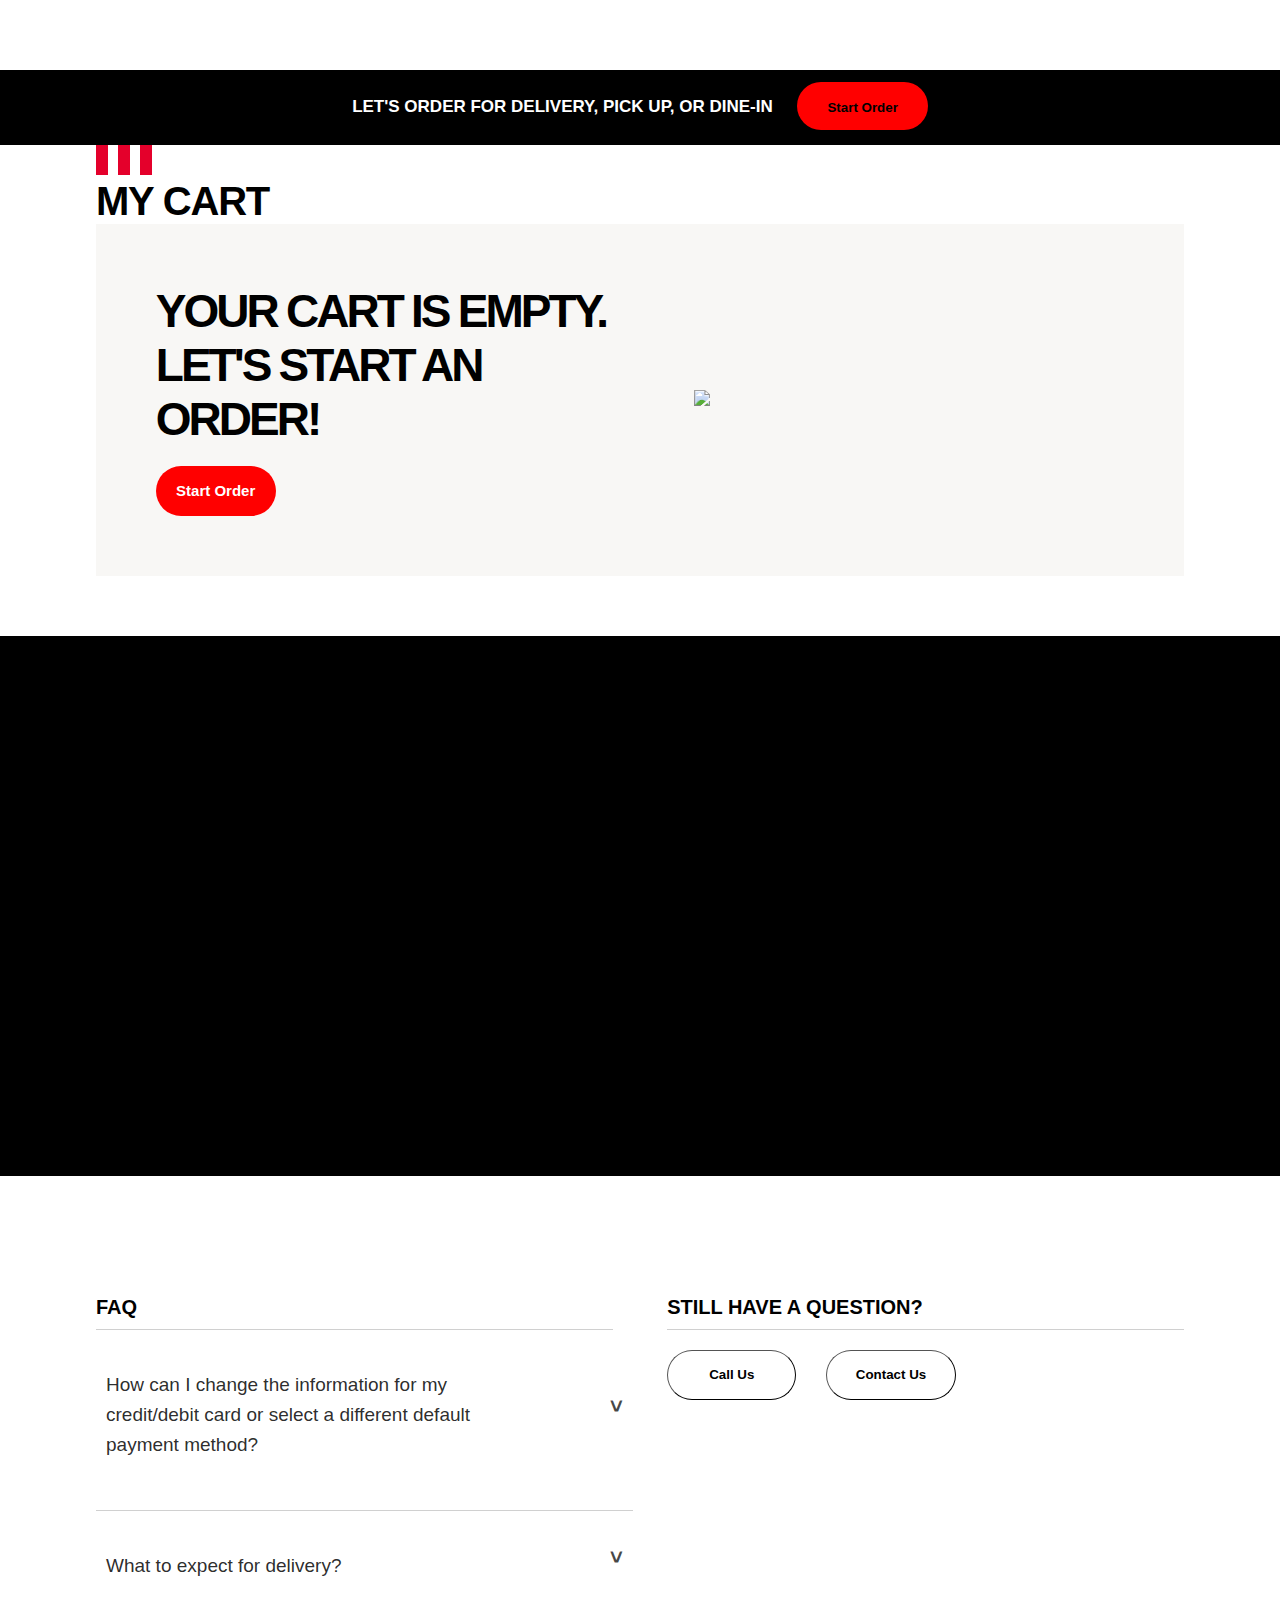
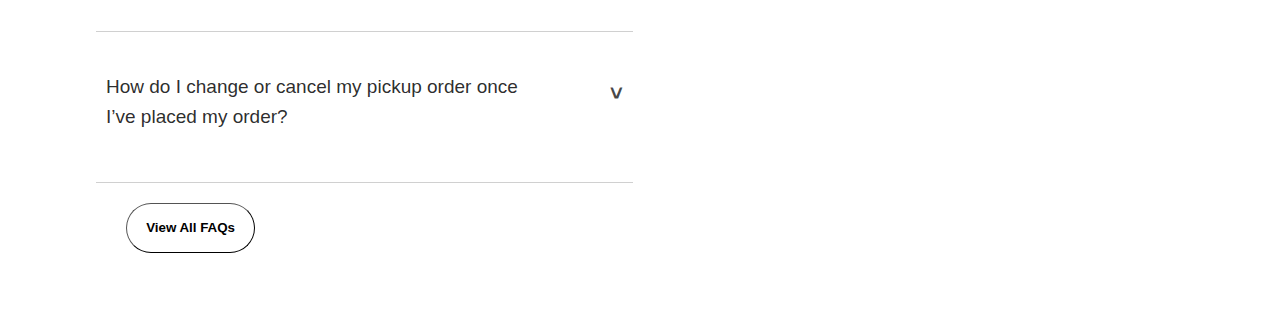
==== cart.html @ 845681e6 "Add files via upload" ====
<!DOCTYPE html>
<html lang="en">
<head>
    <meta charset="UTF-8">
    <meta http-equiv="X-UA-Compatible" content="IE=edge">
    <meta name="viewport" content="width=device-width, initial-scale=1.0">
    <title>KFC cart</title>
    <link rel="stylesheet" href="styles/cart.css">
    <link rel="icon" href="https://online.kfc.co.in/favicon.ico">
    <!-- <link href="//db.onlinewebfonts.com/c/4e9403b0d7cf02d4dcb241cce29856d2?family=National+2+Condensed" rel="stylesheet" type="text/css"/> -->
</head>
<body>
    <div id="preload"></div>
    <div class="container">
    </div>
    <div id="offer">
        <!-- coupon code applied page -->
     </div>
  
    <div id="blackline">
        LET'S ORDER FOR DELIVERY, PICK UP, OR DINE-IN
        <button><a href="#">Start Order</a></button>
     </div>
  
    <div id="cart_container">

         <div id="part1">
            <img src="[data-uri]" alt="img">
            <h1>MY CART</h1>
         </div>

         <!-- The main cart items visable section which need to append in #part2 -->
         <div id="part2">
           
            <!-- there are two sections in part2 -->
               <div id="part2a">
                  <!-- part2a is to append cart items -->
               </div>
              
                <div id="part2b">
                    <!-- part2b is to show the subtotal and qty -->
                </div>
         </div>


         <!-- the popular addons on cart which are not visable when there are no items in cart -->
         <div class="part3">

         </div>
        
         <!-- the FAQ question section -->
         <div id="part4">
            <div class="faq">
                <h2>FAQ</h2>
             <ul>
               
                <li>
                    <label for="first" >
                        <p>How can I change the information for my credit/debit card or select a different default payment method?</p>
                        <span>&#x3e;</span>
                    </label>
                    <input type="checkbox" id="first">
                    <div class="firstc">
                        <p>
                            Absolutely! After selecting the location from which you’d like to order, you will see the menu screen,
                             right below the red KFC banner you can select ASAP or select a different date and time. You can also
                              change the pickup or delivery date and time during the order review screen if you change your mind.
                        </p>
                    </div>
                </li>

                <li>
                    <label for="first1" >
                        <p>What to expect for delivery?</p>
                        <span>&#x3e;</span>
                    </label>
                    <input type="checkbox" id="first1">
                    <div class="firstc">
                        <p>
                            Absolutely! After selecting the location from which you’d like to order, you will see the menu screen,
                             right below the red KFC banner you can select ASAP or select a different date and time. You can also change
                              the pickup or delivery date and time during the order review screen if you change your mind.
                        </p>
                    </div>
                </li>

                <li>
                    <label for="first2" >
                        <p>How do I change or cancel my pickup order once I’ve placed my order?</p>
                        <span>&#x3e;</span>
                    </label>
                    <input type="checkbox" id="first2">
                    <div class="firstc">
                        <p>
                            Absolutely! After selecting the location from which you’d like to order, you will see the menu screen,
                             right below the red KFC banner you can select ASAP or select a different date and time. You can also change
                              the pickup or delivery date and time during the order review screen if you change your mind.
                        </p>
                    </div>
                </li>
             </ul>
             <button>View All FAQs</button>
            </div>
            <div class="support">
                 <h2>STILL HAVE A QUESTION?</h2>

                 <button>
                    Call Us
                 </button><button>
                    Contact Us
                 </button>
            </div>
         </div>
    </div>
   
</body>
</html>
<script src="script/cart.js" type="module"></script>
---- styles/cart.css ----
*{
        margin: 0;
        padding: 0;
        /* box-sizing: border-box; */
        font-family: 'Aref Ruqaa', serif;
        font-family: 'Inter', sans-serif;
        font-family: 'Oswald', sans-serif;
        font-family: -apple-system, BlinkMacSystemFont, 'Segoe UI', Roboto, Oxygen, Ubuntu, Cantarell, 'Open Sans', 'Helvetica Neue', sans-serif;
    font-stretch: condensed;
    text-decoration: none;
    color: black;
}

#blackline {
    height: 50px;
    width: 100%;
    text-align: center;
    margin-top: 70px;
    background-color: black;
    padding-top: 25px;
    color: white;
    font-weight: 700;
    font-size: 17px;
}

#blackline button {
    margin-top: -13px;
    padding: 18px 30px 15px 30px;
    margin-left: 20px;
    border-radius: 50px;
    color: white;
    border: 0px;
    background-color: red;
    font-weight: 600;
}
#cart_container {
    width: 85%;
    margin: auto;
}
#part1 h1 {
    letter-spacing: -1.2px;
    font-size: 40px;
    font-weight: 800;
    
}

#part4 {
    margin-top: 120px;
    display: grid;
    grid-template-columns: repeat(2,1fr);
    gap: 5%;
    margin-bottom: 60px;
}
ul {
    font-size: 18px;
    /* padding: 25px 20px 25px 0px; */
   
}
ul>li {
    list-style: none;
    width: 100%;
    padding: 10px;
    padding-bottom: 30px;
    padding-top: 30px;
    border-bottom: 1px solid rgba(128, 128, 128, 0.371);
}
li>label {
     display: flex;
     align-items: center;
     justify-content: space-between;
     font-size: 19px;
     cursor: pointer;
     font-weight: 600;
     margin-top: 10px;
}
li>label p {
   width: 80%;
   font-weight: 500;
   line-height: 30px;
   color: rgba(0, 0, 0, 0.838);
}
li>label>span {
    transform: rotate(90deg);
    font-size: 22px;
    margin-top: -18px;
    color: rgba(0, 0, 0, 0.718);
}
#arrow {
    transform: rotate(270deg);
}
ul input[type="checkbox"] {

     display: none;
}

ul .firstc {
    margin-top: 20px;
    padding: 0px 10% 0px 0px;
    line-height: 24px;
    max-height: 0;
    overflow: hidden;
    transition: max-height 0.5s;
    font-size: 16.2px;
    font-weight: 500;
}
.firstc p {
    color: rgba(0, 0, 0, 0.73);
}
ul label + input[type="checkbox"]:checked + .firstc {
    max-height: 180px;
}
#part4 h2 {
    padding-bottom: 10px;
    border-bottom: 1px solid  rgba(128, 128, 128, 0.371);
    font-weight: 800;
    font-size: 20px;
}
#part4 button {
    width: 25%;
    margin-top: 20px;
    padding: 2%;
    padding-bottom: px;
    border-radius: 50px;
    height: 50px;
    background-color: white;
    font-weight: 600;
    cursor: pointer;
    border-width: 1px;
}
#part4 button:hover{
    color: white;
    background-color: black;
}
#part4 button:nth-child(3){
    margin-left: 30px;
}
#noitems {
    width: 100%;
    display: grid;
    grid-template-columns: 55% 45%;
    align-items: center;
    background-color: #f8f7f5;
}
#noitems img {
    width: 100%;
}
#noitems>div:nth-child(1) {
    padding: 10%;
}
#noitems h1 {
    font-size: 46px;
    font-weight: 900;
    letter-spacing: -3.0px;
    word-spacing: -0.5px;
}
#noitems button {
    width: 25%;
    margin-top: 20px;
    padding: 2%;
    padding-bottom: px;
    border-radius: 50px;
    border: 0px;
    height: 50px;
    background-color: red;
    color: white;
    font-size: 15px;
    font-weight: 600;
    cursor: pointer;
    border-width: 1px;
}
#part2 {
    margin-top: 60px;
}
#items {
    width: 100%;
    height: 110px;
    padding: 2%;
    background-color:  #f8f7f5;
    border-radius: 8px;
    display: grid;
    grid-template-columns: 17% 45% 16% 12%;
    justify-content: space-between;
    align-items: center;
    font-weight: 600;
    font-size: 17px;
    margin-top: 20px;
}
#part2 {
    display: grid;
    grid-template-columns: 66% 28%;
    justify-content: space-between;
}
#items img {
    width: 100%;
    border-radius: 4px;
}
#items>div:nth-child(2){
    height: 100px;
    display: flex;
    flex-direction: column;
    justify-content: space-between;
}
#items>div:nth-child(3){
    display: grid;
    height: 40px;
    grid-template-columns: repeat(3,1fr);
    text-align: center;
    
}
#items>div:nth-child(3)>div {
    padding-top: 8px;
    font-size: 19px;
}
.change {
    border: 1px solid black;
    border-radius: 50%;
    cursor: pointer;
    margin-top: -1px;
    padding-bottom: 8px;
}
.change:hover {
    background-color: black;
    color: white;
}


#subtotal {
    border-radius: 7px;
    box-shadow: 2px 5px 28px 0px #b1b0b0;
    padding: 10%;
    font-size: 16px;
}
#subtotal h3 {
    font-size: 24px;
}
#div1 {
    margin-top: 16px;
    display: grid;
    grid-template-columns: 10% 60% 26%;
    justify-content: space-around;
    height: 45px;
    background-color: #f8f7f5;
    align-items: center;
    text-align: center;
    padding: 2%;
    border-radius: 7px;
    font-weight: 600;
    font-size: 14px;
}
#div1>div:first-child {
    color: red;
    border: 2px solid red;
    border-radius: 50%;
    height: 21px;
    padding-top: 3px;
}
#div1>div:nth-child(2){
    color: red;
}
#div1>div:nth-child(3){
    border: 2px solid black;
    padding: 6px;
    font-size: 13px;
    border-radius: 16px;
}
#div1>div:nth-child(3):hover {
    cursor: pointer;
    background-color: black;
    color: white;
}

#div2 {
    display: grid;
    grid-template-columns: 70% 28%;
    justify-content: space-around;
    margin-top: 10px;
    font-size: 14px;
    font-weight: 600;
    opacity: 0.7;
}
#div2:nth-child(6){
    padding-bottom: 30px;
    border-bottom: 1px solid rgba(0, 0, 0, 0.344);
}
#div5 {
    display: grid;
    grid-template-columns: 14% 67% 18%;
    justify-content: space-around;
    text-align: left;
    border: 1px solid  rgba(0, 0, 0, 0.215);
    margin-top: 25px;
    padding: 5%;
    font-size: 14px;
    border-radius: 5px;
}
#div5 h3 {
    font-size: 16px;
    line-height: 22px;
}
#div5 img {
    width: 100%;
    padding-left: -10px;
}
#div5 p {
    margin-top: 10px;
    font-size: 14.5px;
    font-weight: 500;
    line-height: 23px;
}
#div5 input {
    margin-top: 40px;
    cursor: pointer;
}
#div6 {
    margin-top: 20px;
    height: 45px;
    background-color: red;
    display: grid;
    grid-template-columns: 40% 60%;
    justify-content: space-between;
    align-items: center;
    border-radius: 50px;
    cursor: pointer;
}
#div6 p{
    width: 50%;
    color: white;
    font-weight: 600;
    cursor: pointer;
    text-align: right;
    padding-left: 30px;
}
#preload {
    background: white url(https://online.kfc.co.in/KFC_Loader_Gif.gif) no-repeat center center;
    height: 100vh;
    width: 100%;
    position: fixed;
    z-index: 100;
}

#removeall {
    width: 80%;
    margin: auto;
    margin-top: 20px;
    display: flex;
    justify-content: space-between;
    font-weight: 600;
    font-size: 14px;
}
#removeall>p {
    color: red;
    text-decoration: underline red;
    cursor: pointer;
}
#removeall>div {
    border: 2px solid black;
    padding: 9px;
    border-radius: 20px;
    padding-left: 24px;
    padding-right: 24px;
    cursor: pointer;
}
#removeall>div:hover {
    background-color: black;
    color: white;
}


#offer {
    position: fixed;
    z-index: 3;
    top: 10%;
    left: 17%;
    width: 65%;
    margin: auto;
    height: auto;
    background-color: white;
    border-radius: 5px;
    filter: blur(0px);
    box-shadow: 2px 5px 32px 0px rgba(0, 0, 0, 0.412);
}
body {
    position: relative;
}

#container {
    background-color: hsl(0, 0%, 50%);
    width: 100%;
    position: fixed;
    /* background-color: black; */
    z-index: 1;
    top: 0;
    height: 100%;
    filter: blur(4px);
    opacity: 0.7;
}

#offer1 {
    display: grid;
    grid-template-columns: 10% 50% 10%;
    justify-content: space-between;
    text-align: center;
    padding-bottom: 30px;
    border-bottom: 1px solid rgba(128, 128, 128, 0.332);
    padding: -2%;
    font-size: 14px;
    padding: 2%;
    height: 40px;
}
#offer2{
    width: 67%;
    margin: auto;
    margin-top: 30px;
    padding: 6%;
    border: 1px solid rgba(128, 128, 128, 0.332);
    display: grid;
    grid-template-columns: 38% 36% 17%;
    justify-content: space-between;
    font-size: 14px;
    padding-top: 4%;
    padding-bottom: 4%;

}
#offer4 {
    width: 69%;
    margin: auto;
    margin-top: 40px;
    padding: 6%;
    padding-top: 2%;
    padding-bottom: 2%;
    padding-left: 2%;
    background-color:rgba(128, 128, 128, 0.186) ;
    display: grid;
    grid-template-columns: 20% 50% 14%;
    justify-content: space-around;
    align-items: center;
    margin-bottom: 50px;
}
#offer4 img {
    width: 100%;
    border-radius: 5px;
}
#offer2 h3, #offfer4 h3 {
    font-size: 14px;
    font-weight: 800;
    margin-bottom: 10px;
}
#offer2 p, #offer4 p {
    font-size: 13px;
    margin-bottom: 5px;
}
#offer2 input {
    width: 100%;
    border: 0px;
    border-bottom: 1px solid black;
    font-weight: 600;
    color: black;
    padding-bottom: 3px;
    font-size: 15px;
    padding-left: 10px;
}
#offer2 div:last-child{
    border: 1px solid black;
    padding-top:10px;
    padding-left: 40px;
    border-radius: 30px;
    height: 30px;
    font-weight: 700;
    font-size: 15px;
    background-color: rgba(128, 128, 128, 0.186);
    cursor: pointer;
}
#offer4 div:last-child{
    width: 80%;
    border: 1px solid black;
    padding: 14px;
    border-radius: 30px;
    padding-left: 30px;
    background-color: rgba(128, 128, 128, 0.186);
    cursor: pointer;
}
#offer3 {
    width: 100%;
    margin-top: 50px;
    text-align: center;
    font-size: 14px;
}
#offer3 p {
    margin-top: 10px;
    font-size: 14px;
    font-weight: 600;
    text-decoration: underline;
}
.part3{
    width: 101%;
    height: 450px;
    margin-left: -10%;
    margin-top: 60px;
   background-color:  black;
   padding-top: 90px;
   padding-left: 9%;
   padding-right: 9%;
}
#part3 {
    /* width: 90%; */
    display: grid;
    grid-template-columns: repeat(5,1fr);
    gap: 2%;
    
    justify-content: center;
}
#part3>div {
   height: 110px;
   background-size: cover;
   border-radius: 8px;
   padding-top: 100px;
   padding-left: 14px;
}
.part3>.part3b {
    width: 118%;
    background-color: rgb(123, 122, 122);
    height: 2px;
    margin-left: -9%;
    margin-top: 90px;
}
#btn {
    width: 53%;
    border: 1px solid red;
    background-color: red;
    color: white;
    padding: 9px;
    border-radius: 25px;
    padding-left: 25px;
    font-weight: 600;
    cursor: pointer;
}
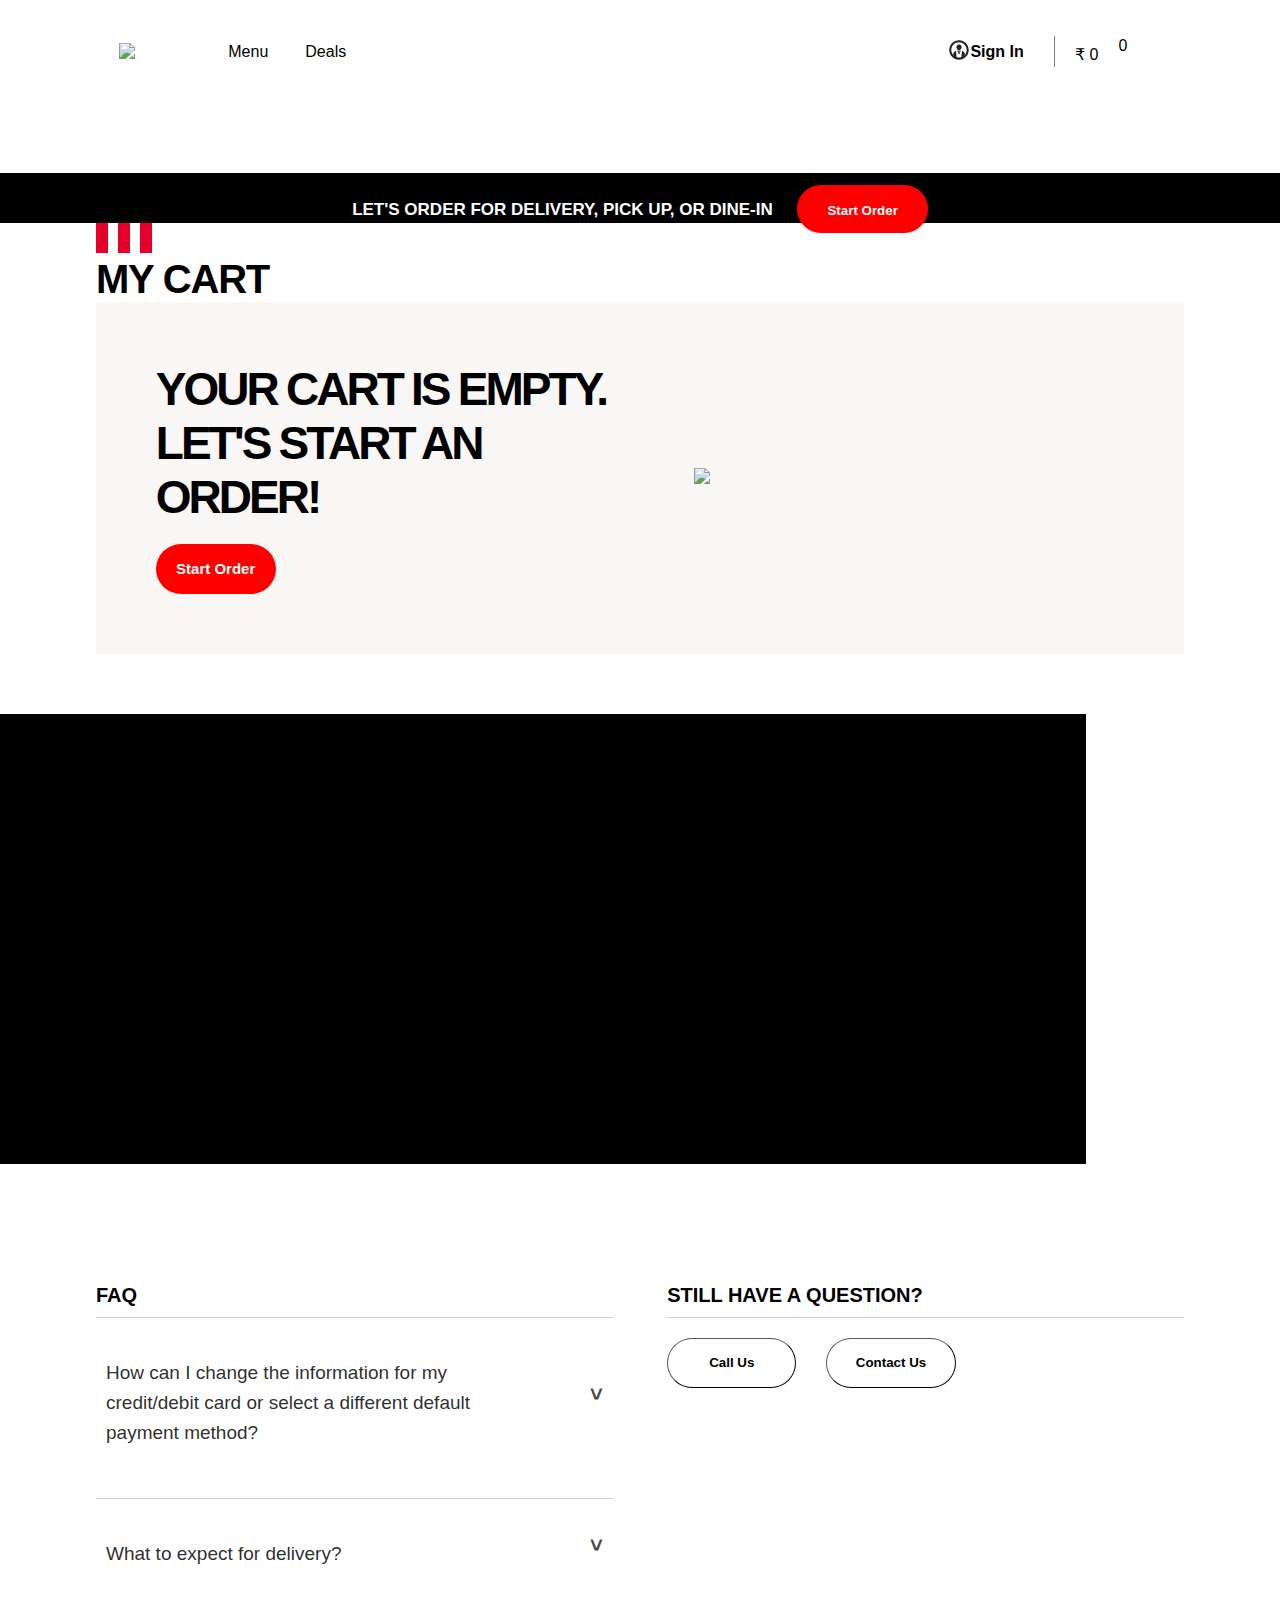
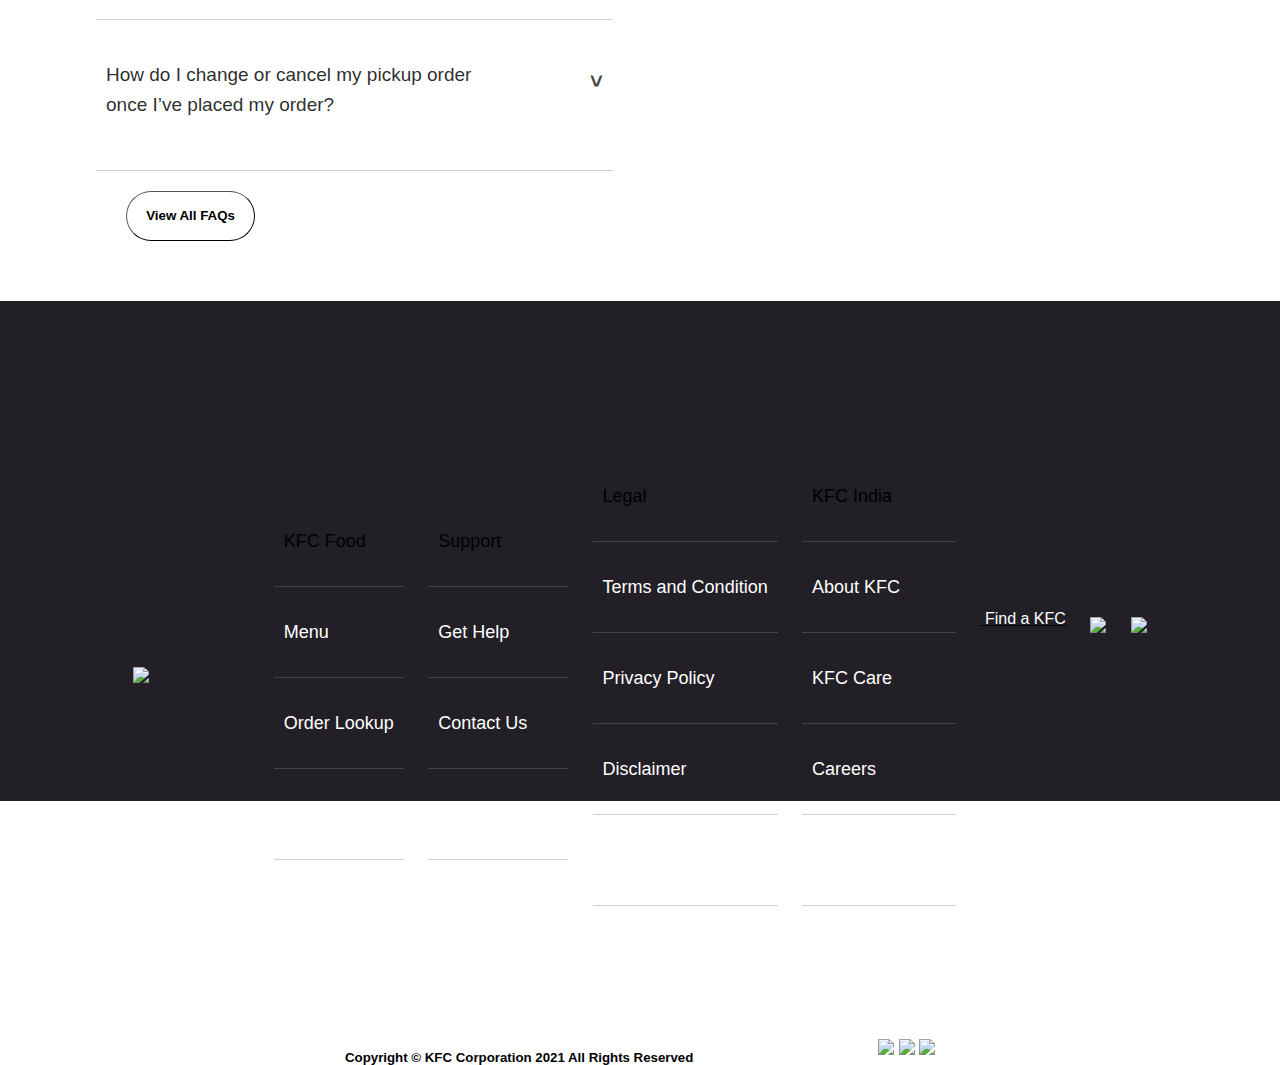
==== commit dc6d7cfe: "Update cart.html" ====
--- a/cart.html
+++ b/cart.html
@@ -7,10 +7,12 @@
     <meta name="viewport" content="width=device-width, initial-scale=1.0">
     <title>KFC cart</title>
     <link rel="stylesheet" href="styles/cart.css">
+     <link rel="stylesheet" href="style/index.css">
     <link rel="icon" href="https://online.kfc.co.in/favicon.ico">
     <!-- <link href="//db.onlinewebfonts.com/c/4e9403b0d7cf02d4dcb241cce29856d2?family=National+2+Condensed" rel="stylesheet" type="text/css"/> -->
 </head>
 <body>
+    <div id="navbar"></div>
     <div id="preload"></div>
     <div class="container">
     </div>
@@ -113,7 +115,15 @@
             </div>
          </div>
     </div>
-   
+   <div id="footer"></div>
 </body>
 </html>
-<script src="script/cart.js" type="module"></script>+<script src="script/cart.js" type="module"></script>
+
+<script type="module" >
+    import {navbar,footer} from "../components/navbar.js"
+    let n=document.getElementById("navbar");
+    n.innerHTML=navbar();
+    let f=document.getElementById("footer");
+    f.innerHTML=footer();
+</script>
--- a/style/index.css
+++ b/style/index.css
@@ -0,0 +1,533 @@
+*{
+    margin: 0;
+    padding: 0;
+    box-sizing: border-box;
+    font-family: 'Aref Ruqaa', serif;
+    font-family: 'Inter', sans-serif;
+    font-family: 'Oswald', sans-serif;
+    font-family: -apple-system, BlinkMacSystemFont, 'Segoe UI', Roboto, Oxygen, Ubuntu, Cantarell, 'Open Sans', 'Helvetica Neue', sans-serif;
+}
+::-webkit-scrollbar{
+    width: 0px;
+   
+}
+body{
+    transition: ease-in 0.4s;
+}
+
+.kfc-poster{
+    display: block;
+    cursor: pointer;
+    height: 380px;
+    transition: ease-in-out 0.6s;
+    z-index:1;
+}
+#preload {
+    background: white url(https://online.kfc.co.in/KFC_Loader_Gif.gif) no-repeat center center;
+    height: 100vh;
+    width: 100%;
+    position: fixed;
+    z-index: 100; 
+    opacity: 0.9; 
+}
+
+/* navbar start */
+img{
+    cursor: pointer;
+}
+a{
+    text-decoration: none;
+    color: black;
+}
+#navbar{
+    height: 103px;
+    width: auto;
+    margin: auto;
+    display: flex;
+    justify-content: space-around;
+}
+#menu-section{
+    width: 301px;
+    display: flex;
+    align-items: center;
+    justify-content: space-evenly;
+    justify-items: center;
+    margin-right: 400px;
+}
+#menu-section a{
+    text-decoration: none;
+    color: #000;
+
+}
+#account-section{
+    width: 250px;
+    display: flex;
+    align-items: center;
+    justify-content: space-evenly;
+    cursor: pointer;
+    justify-items: center;
+}
+#account-section h2{
+    font-size: 16px;
+    font-weight: 700;
+}
+.value{
+    border-left: 0.5px solid gray;
+    height: 31px;
+    display: flex;
+    padding-left: 20px;
+    padding-right: 58px;
+    padding-top: 1px;
+}
+
+#bucket{
+    background-image: url(https://images.ctfassets.net/wtodlh47qxpt/6qtBVFuno7pdwOQ9RIvYm9/d13e9b7242980972cf49beddde2cc295/bucket_cart_icon.svg);
+    height:40px;
+    width: 40px;
+}
+#rupee{
+    color: black;
+    margin-top: 8px;
+}
+#no-of-items{
+    padding-left: 20px;
+    color: black;
+}
+#sign-in{
+    padding-right: 29px;
+    
+}
+#sign-in a{
+    color: #000;
+    font-weight: bold;
+}
+/* navbar end */
+/* bottom section start */
+#start-order{
+    display: flex;
+    height: 68px;
+    background: #202124;
+}
+.head-bottom-parent{
+    display: flex;
+    margin: 0.9% auto;
+}
+#start-order .head-bottom-parent .header-bottom{
+    font-style: normal;
+    font-weight: 700;
+    font-size: 16px;
+    line-height: 20px;
+    letter-spacing: 0.5px;
+    text-transform: uppercase;
+    color: #fff;
+    margin: auto 14px auto auto;
+    /* font-family: "National 2 Condensed"; */
+}
+#start-order .head-bottom-parent .red-btn{ 
+    font-weight: 500; 
+    font-size: 16px;
+    padding: 11px 40px;
+    border-radius: 200px;
+    height: 44px;
+    text-align: center;
+    align-items: center;
+    flex-direction:row;
+    font-style: normal;
+    line-height: 24px;
+    cursor: pointer;
+    /* font-family: "National 2 Condensed"; */
+    background: #e4002b;
+    color: #fff;
+}
+#left-container{
+    background: rgb(248, 246, 246);
+    height: 140px;
+}
+.threelines{
+    width: 40px;
+    height: 20px;
+    margin-left: 13%;
+    background-position-x: initial;
+    background-position-y: initial;
+    background-size: initial;
+    background-attachment: initial;
+    background-origin: initial;
+    background-clip: initial;
+    background-color: initial;
+    background: repeating-linear-gradient(90deg, #e4002b,#e4002b 8px,#fff 0,#fff 16px);
+    background-image: repeating-linear-gradient(90deg,rgb(228,0,43),rgb(228,0,43) 8px,rgb(255,255,255) 0px,rgb(255,255,255) 16px);
+}  
+.heading{
+    /* font-family: "National 2 Condensed"; */
+    font-size: normal;
+    font-weight: 700;
+    font-size: 44px;
+    line-height: 58px;
+    text-transform: uppercase;
+    color: #202124;
+    margin-top: 29.71px;
+    margin-bottom: 31px;
+    margin-left: 13%;
+}
+.parent-browser{
+    margin: 0.2%;
+    display: flex;
+    width: auto;
+}
+.parent-browser .browse{
+    margin-left: 151px;
+    font-style: normal;
+    font-weight: 700;
+    font-size: 38px;
+    line-height: 43px;
+    letter-spacing: 1px;
+    text-transform: uppercase;
+    color: #202124;
+    margin-top: 100px;
+    margin-bottom: 55px; 
+}
+.parent-browser .horizontal-line{
+    width: 44%;
+    height: 2px;
+    background-color: rgb(180,174,174);
+    margin-top: 119px;
+    margin-left: 10px;
+}
+.container1{
+    margin-left: 151px;
+    width: 80%;
+    height: 700px;
+    display: grid;
+    grid-template-columns: repeat(4,1fr);
+    grid-template-rows: auto;
+    text-transform: uppercase;
+    grid-gap: 10px;
+}
+
+
+.continaer{
+    background: #f8f7f5;
+    height: 250px;
+}
+.small-boxes{
+    cursor: pointer;
+    height: 300px;
+    margin-right: 30px;
+    text-align: center;
+}
+.small-boxes img{
+    border-top-left-radius: 8px;
+    border-top-right-radius: 8px;
+    width: 100%;
+}
+.small-boxes h4{
+    margin-top: 20px;
+    color: #000;
+}
+span{
+    content: "\27F6";
+}
+.threelines1{
+    width: 60px;
+    height: 40px;
+    margin-left: 13%;
+    background-position-x: initial;
+    background-position-y: initial;
+    background-size: initial;
+    background-attachment: initial;
+    background-origin: initial;
+    background-clip: initial;
+    background-color: initial;
+    background: repeating-linear-gradient(90deg, #e4002b,#e4002b 8px,#000 0,#000 16px);
+    background-image: repeating-linear-gradient(90deg,rgb(228,0,43),rgb(228,0,43) 8px,rgb(34, 31, 38) 0px,rgb(34, 31, 38) 16px);
+}  
+#kfc{
+    background: rgb(34, 31, 38);
+}
+#allData{
+    display: flex;
+    overflow-x: auto;
+    scroll-behavior: smooth;
+
+}
+.pre-btn,
+.nxt-btn{
+    border: none;
+    width: 60px;
+    height: 60px;
+    position: absolute;
+    padding-top: 0px;
+    display: block;
+    justify-content: center;
+    align-items: center;
+    background: linear-gradient(90deg, rgb(181, 174, 174) 0%, grey 100%);
+    cursor: pointer;
+    z-index: 1;
+    border-radius: 50%;
+    margin-top: 13%;
+}
+.pre-btn {
+    left: 8%;
+    transform: rotate(180deg);
+  }
+  
+  .nxt-btn {
+    right: 5%;
+  }
+.container2{
+    padding-right: 80px;
+    height: 400px;
+    background-color: #fff;
+    margin-right: 20px;
+    border-radius: 10px;
+    padding-left: 40px;
+    width: 100%;
+}
+.container2 div img{
+   height: 250px;
+   width: 119%;
+}
+.offer-card{
+    height: 500px;
+}
+#kfc2{
+    display: flex;
+    justify-content: space-around;
+    color: #fff;
+    margin-top: 20px;
+    margin-left: -7%;
+}
+.new-container{
+    overflow: hidden;
+    display: flex;
+    color: #fff;
+    margin-left: 1%;
+    margin-top: 20px;
+}
+.offer-details{
+    height: 43px;
+    font-size: 38px;
+    font-weight: 700;
+    line-height: 43px;
+    color: #e4002b;
+    text-transform: uppercase;
+    overflow: hidden;
+    text-overflow: ellipsis;
+    text-align: center;
+}
+.offer-card-text{
+    height: 48px;
+    font-weight: 400;
+    font-size: 14px;
+    color: #000;
+    overflow:hidden;
+    text-overflow: ellipsis;
+    -webkit-line-clamp: 2;
+    display: -webkit-box;
+    -webkit-box-orient: vertical;
+    text-align: center;
+}
+.offer-button{
+    display: flex;
+    justify-content: space-evenly;
+    width: 130%;
+    margin-bottom: 30px;
+    align-items: baseline;
+}
+.offer-view{
+    text-decoration: underline;
+    padding: initial;
+    font-weight: 500;
+    font-style: normal;
+    font-size: 14px;
+    color: #494949;
+    border: none;
+}
+.offer-redeem{
+    font-weight: 500;
+    font-size: 14px;
+    line-height: 24px;
+    width: 100px;
+    border-radius: 20px;
+    margin-left: 30px;
+    margin-top: 10px;
+    transition: ease-in 0.4s;
+}
+.offer-redeem:hover{
+    background-color: #000;
+    color: white;
+    transition: 0.3s ease-in-out;
+}
+
+/* footer part  */
+#kfc-logo1{
+    margin-right: 100px;
+}
+#footer>a,p,ul{
+    color: white;
+}
+img,a{
+    cursor: pointer;
+    text-decoration: none;
+    color:white;
+}
+#footer{
+    width:100%;
+    height: 500px;
+    margin:auto;
+    color:white;
+    background-color: rgb(34, 31, 38);
+    padding:50px;
+}
+.find{
+    margin-top: -119px;
+    text-decoration: underline;
+}
+.play-store{
+    margin-top: -100px;
+}
+#offersanddeals{
+    display: flex;
+    height: 100px;
+    width: 70%;
+    justify-content: space-between;
+    justify-items: center;
+    align-items: center;
+    margin:auto
+}
+li{
+    list-style: none;
+}
+#allsection{
+    display: flex;
+    justify-content: space-evenly;
+    width:90%;
+    margin: auto;
+    align-items: center;
+    justify-items: center;
+    line-height: 30px;
+    padding: 100px 0px 100px 0px;
+}
+#location{
+    color:red;
+    cursor: pointer;
+}
+#end{
+    display: flex;
+    width: 50%;
+    margin:auto;
+    justify-content: space-between;
+}
+#social{
+    justify-content: end;
+    margin-top: 33px;
+    padding-left: 10px;
+}
+.copyright{
+    margin-top: 46px;
+    color: #DBDBDB;
+    font-size: 16px;
+    text-align: center;
+    align-items: center;
+    line-height: 12px;
+}
+#whole-body{
+    width: min(100% -2rem,600px);
+    margin-inline: auto;
+}
+@media screen and (max-width:900px){
+#menu-section {
+    text-align: center;
+    align-items: center;
+    justify-content: center;
+}
+.kfc-poster img{
+    height: 380px;
+}
+#menu-section img{
+    position: relative;
+    margin-left: 440%;
+}
+#menu-section a{
+    opacity: 0;
+}
+#account-section #sign-in{
+   opacity: 0;
+}
+.value{
+    display: flex;
+}
+.value #bucket{
+   height: 50px;
+   width: 50px;
+}
+#start-order{
+    height:170px;
+}
+.head-bottom-parent{
+    display: grid;
+}
+.red-btn{
+    /* display: flex; */
+    width: 200px;
+    margin-left: 130px;
+    font-size: 14px;
+}
+.red-btn span{
+    display: flex;
+    font-size: 14px;
+    padding-left: 20px;
+}
+.threelines{
+   margin-left: 400px;
+}
+.heading{
+    text-align: center;
+    font-size: 24px;
+    margin-left: 40px;
+}
+.container1{
+    display: grid;
+    grid-template-columns: repeat(2,1fr);
+    height: 1400px;
+    grid-gap: 25px;
+}
+#footer{
+    opacity: 0;
+    background-color: rgb(34, 31, 38);
+}
+.threelines1{
+    margin-left: 400px;
+}
+.pre-btn,
+.nxt-btn{
+   height: 40px;
+   width: 40px;
+}
+#kfc2{
+    display: grid;
+}
+#kfc2 h1{
+    margin-left: 100px;
+}
+#kfc2 p{
+    margin-left: 100px;
+    text-align: center;
+}
+.container2{
+    width: 40%;
+    height: 380px;
+   
+}
+.container2 img{
+    height: 200px;
+}
+.new-container{
+    margin-left: -10%;
+    margin-right: 150px;
+    height:500px ;
+}
+}
+
+
+
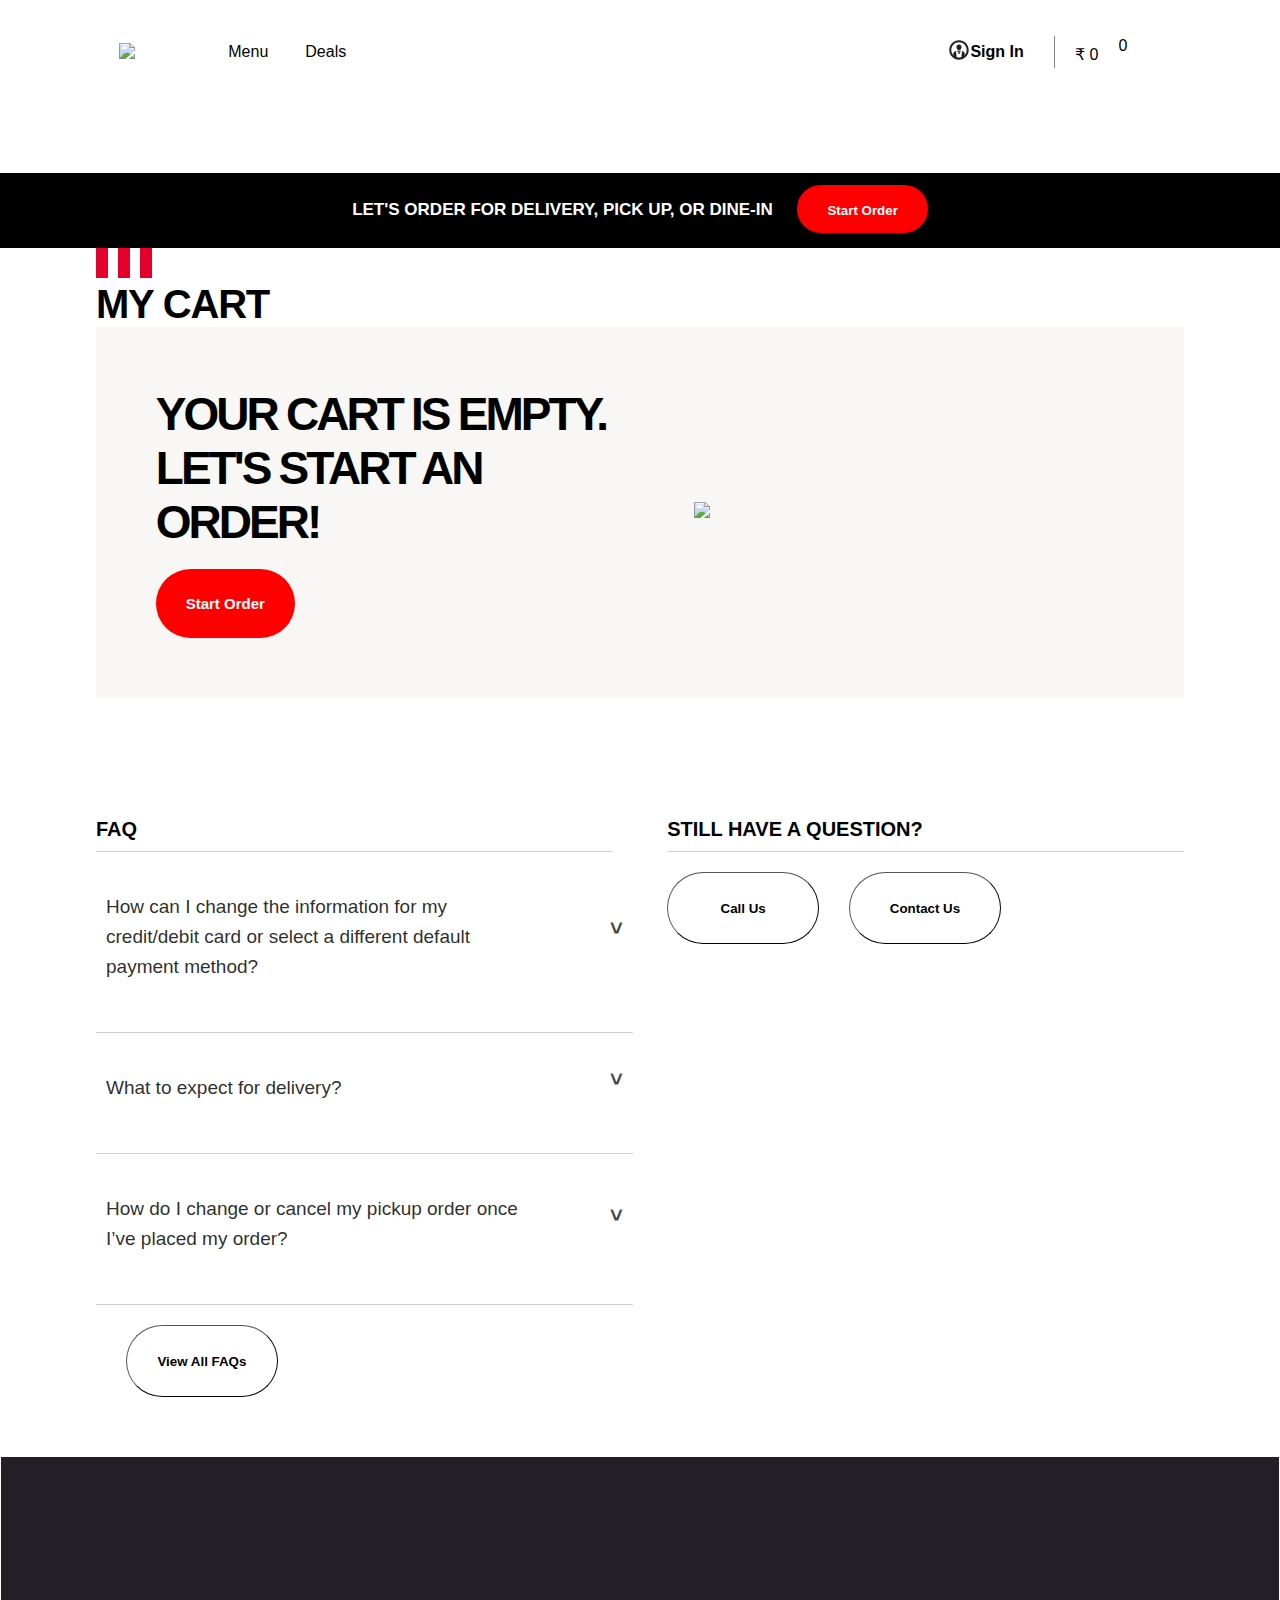
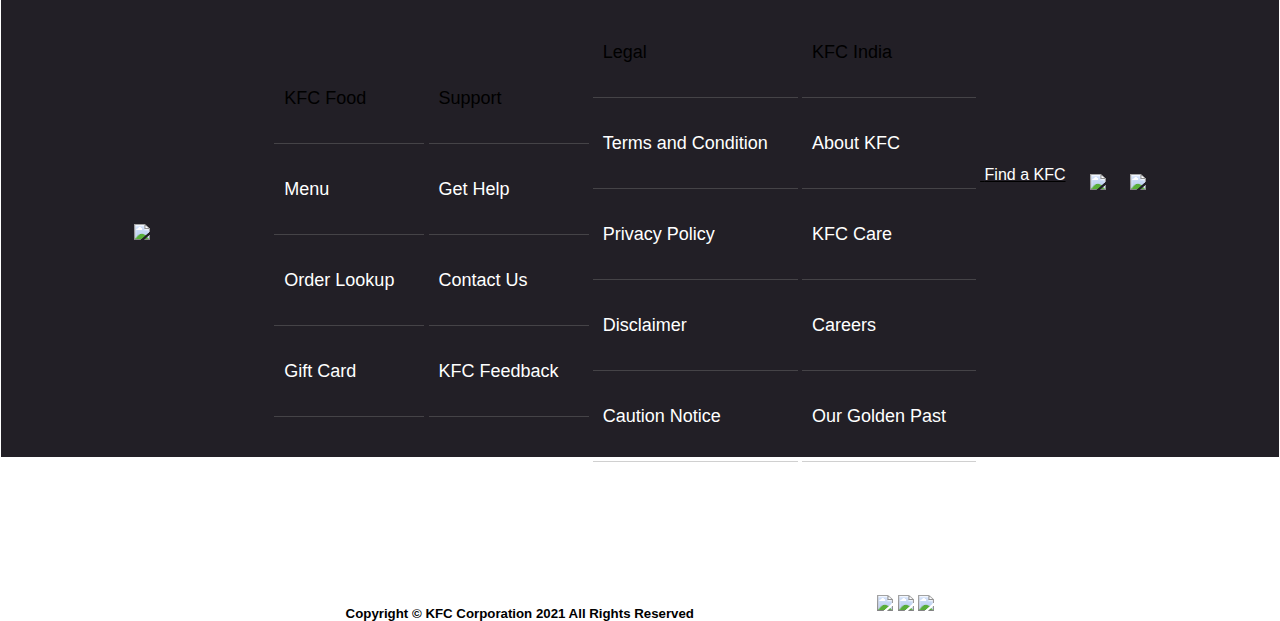
==== commit a750a7ab: "update changes" ====
--- a/cart.html
+++ b/cart.html
@@ -6,8 +6,8 @@
     <meta http-equiv="X-UA-Compatible" content="IE=edge">
     <meta name="viewport" content="width=device-width, initial-scale=1.0">
     <title>KFC cart</title>
+    <link rel="stylesheet" href="style/index.css">
     <link rel="stylesheet" href="styles/cart.css">
-     <link rel="stylesheet" href="style/index.css">
     <link rel="icon" href="https://online.kfc.co.in/favicon.ico">
     <!-- <link href="//db.onlinewebfonts.com/c/4e9403b0d7cf02d4dcb241cce29856d2?family=National+2+Condensed" rel="stylesheet" type="text/css"/> -->
 </head>
--- a/styles/cart.css
+++ b/styles/cart.css
@@ -2,7 +2,7 @@
 *{
         margin: 0;
         padding: 0;
-        /* box-sizing: border-box; */
+        box-sizing:unset;
         font-family: 'Aref Ruqaa', serif;
         font-family: 'Inter', sans-serif;
         font-family: 'Oswald', sans-serif;
@@ -185,6 +185,7 @@
     font-weight: 600;
     font-size: 17px;
     margin-top: 20px;
+    color: black;
 }
 #part2 {
     display: grid;
@@ -200,6 +201,7 @@
     display: flex;
     flex-direction: column;
     justify-content: space-between;
+    
 }
 #items>div:nth-child(3){
     display: grid;
@@ -223,7 +225,9 @@
     background-color: black;
     color: white;
 }
-
+#items h3,#items p {
+    color: black;
+}
 
 #subtotal {
     border-radius: 7px;
@@ -303,6 +307,7 @@
     padding-left: -10px;
 }
 #div5 p {
+    color: black;
     margin-top: 10px;
     font-size: 14.5px;
     font-weight: 500;
@@ -447,6 +452,7 @@
     margin-bottom: 10px;
 }
 #offer2 p, #offer4 p {
+    color: black;
     font-size: 13px;
     margin-bottom: 5px;
 }
@@ -470,8 +476,10 @@
     font-size: 15px;
     background-color: rgba(128, 128, 128, 0.186);
     cursor: pointer;
+    color: black;
 }
 #offer4 div:last-child{
+    color: black;
     width: 80%;
     border: 1px solid black;
     padding: 14px;
@@ -487,12 +495,13 @@
     font-size: 14px;
 }
 #offer3 p {
+    color: black;
     margin-top: 10px;
     font-size: 14px;
     font-weight: 600;
     text-decoration: underline;
 }
-.part3{
+#recomend{
     width: 101%;
     height: 450px;
     margin-left: -10%;
@@ -511,14 +520,17 @@
     justify-content: center;
 }
 #part3>div {
-   height: 110px;
+   height: 120px;
    background-size: cover;
    border-radius: 8px;
    padding-top: 100px;
    padding-left: 14px;
 }
-.part3>.part3b {
-    width: 118%;
+#recomend p {
+    color: black;
+}
+#recomend>.part3b {
+    width: 117%;
     background-color: rgb(123, 122, 122);
     height: 2px;
     margin-left: -9%;
@@ -534,4 +546,8 @@
     padding-left: 25px;
     font-weight: 600;
     cursor: pointer;
+    margin-top: 10px;
+}
+#footer {
+    width: 92%;
 }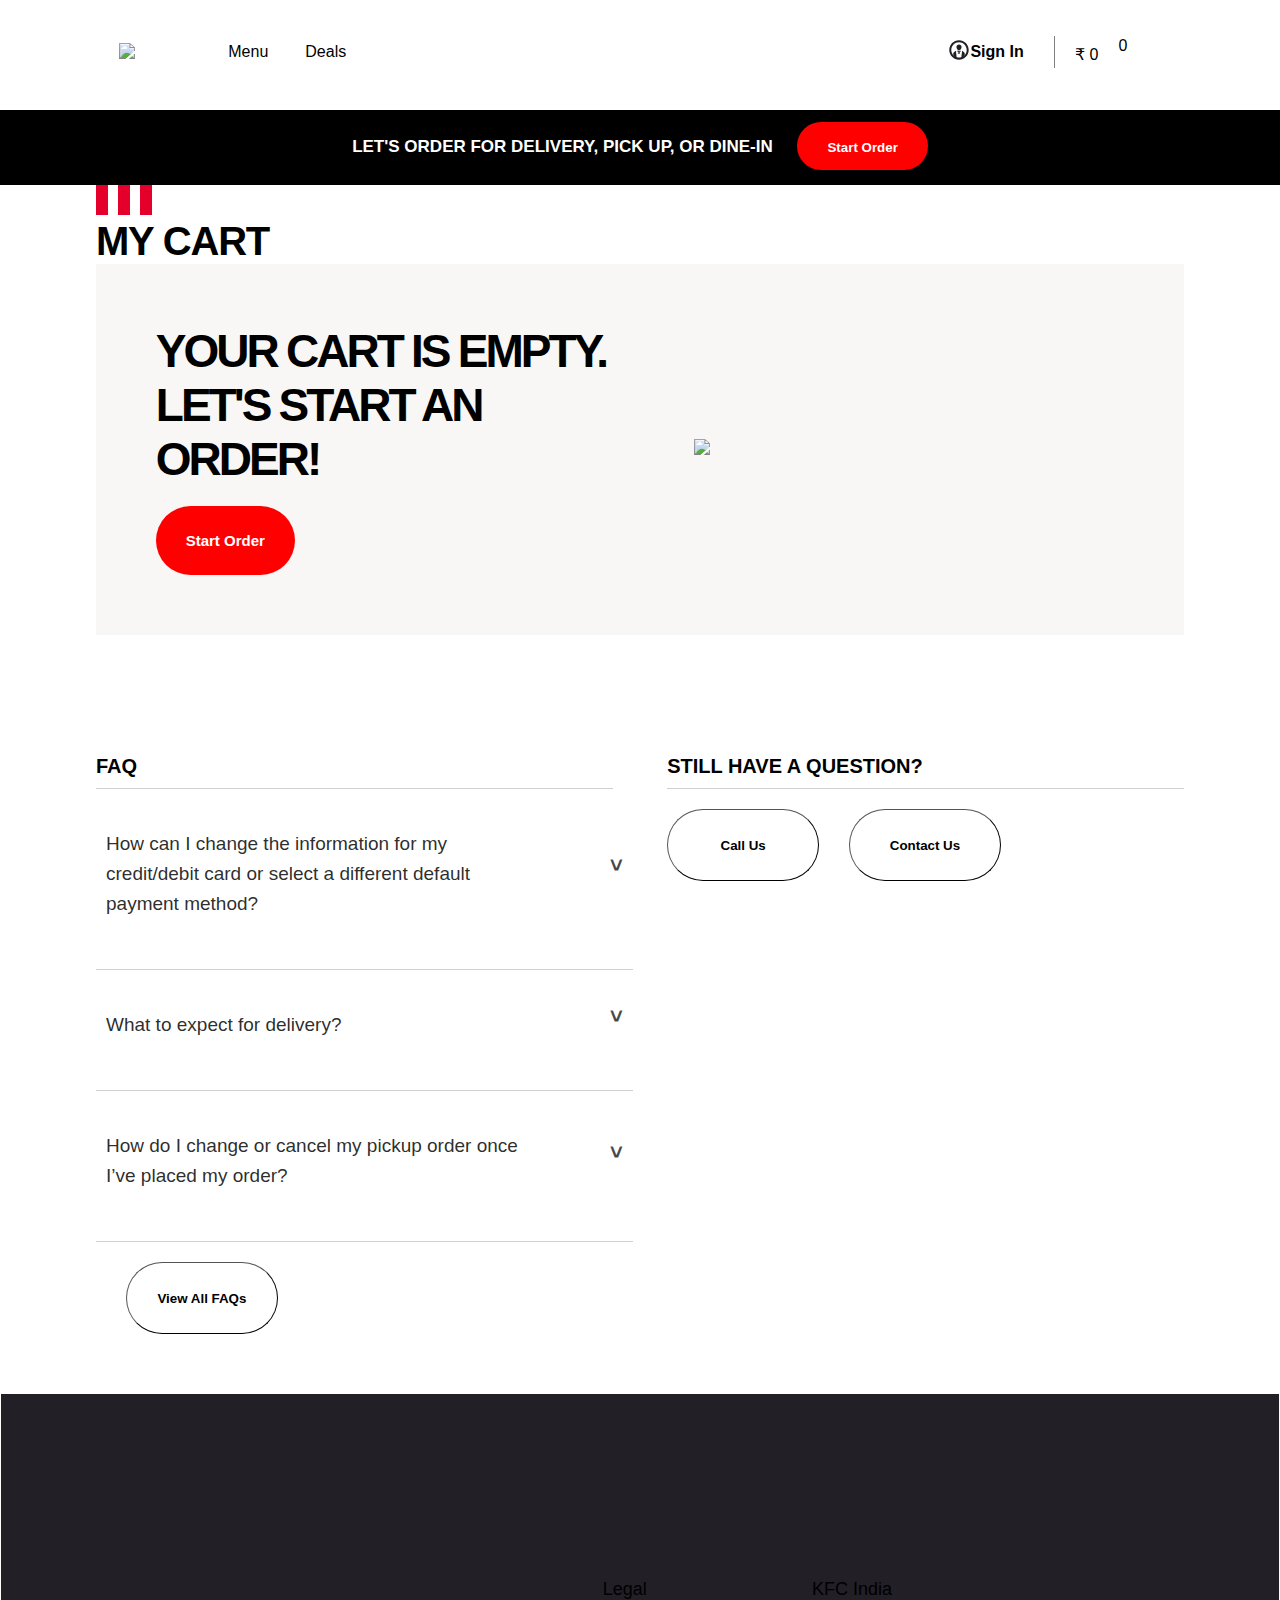
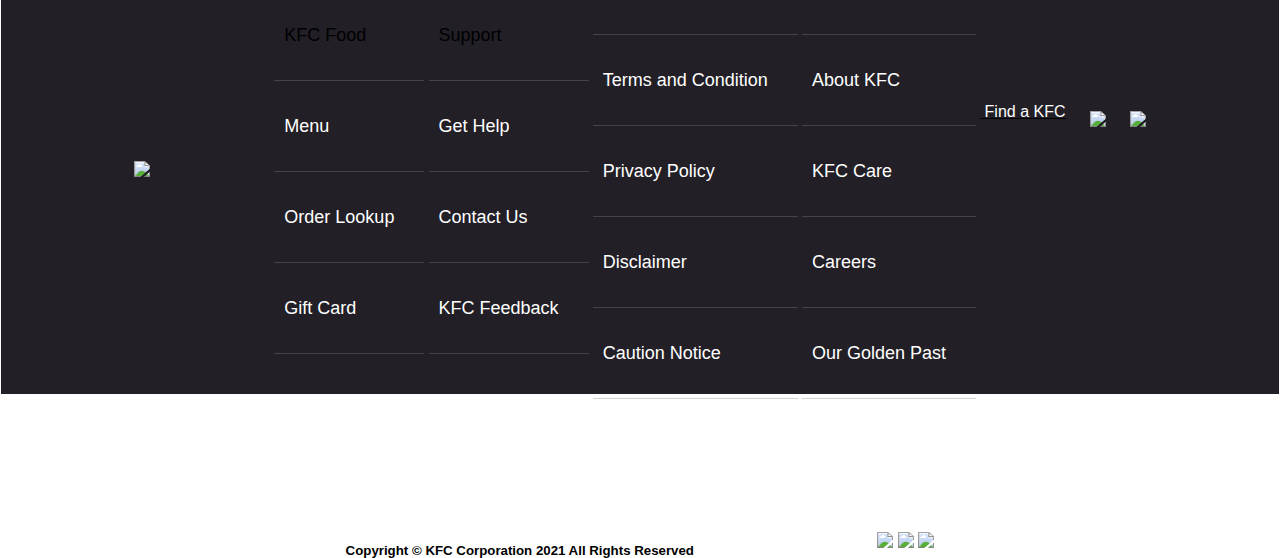
==== commit 97063cec: "updated" ====
--- a/cart.html
+++ b/cart.html
@@ -6,7 +6,7 @@
     <meta http-equiv="X-UA-Compatible" content="IE=edge">
     <meta name="viewport" content="width=device-width, initial-scale=1.0">
     <title>KFC cart</title>
-    <link rel="stylesheet" href="style/index.css">
+    <!-- <link rel="stylesheet" href="style/index.css"> -->
     <link rel="stylesheet" href="styles/cart.css">
     <link rel="icon" href="https://online.kfc.co.in/favicon.ico">
     <!-- <link href="//db.onlinewebfonts.com/c/4e9403b0d7cf02d4dcb241cce29856d2?family=National+2+Condensed" rel="stylesheet" type="text/css"/> -->
--- a/styles/cart.css
+++ b/styles/cart.css
@@ -11,12 +11,157 @@
     text-decoration: none;
     color: black;
 }
-
+/* the header and footer part */
+img{
+    cursor: pointer;
+  }
+  a{
+    text-decoration: none;
+    color: black;
+  }
+  #navbar{
+    height: 103px;
+    width: 100%;
+    margin: auto;
+    display: flex;
+    justify-content: space-around;
+    position: fixed;
+    z-index: 7;
+    top: 0;
+    background-color: white;
+  }
+  #menu-section{
+    width: 301px;
+    display: flex;
+    align-items: center;
+    justify-content: space-evenly;
+    justify-items: center;
+    margin-right: 400px;
+  }
+  #menu-section a{
+    text-decoration: none;
+    color: #000;
+  }
+  #account-section{
+    width: 250px;
+    display: flex;
+    align-items: center;
+    justify-content: space-evenly;
+    cursor: pointer;
+    justify-items: center;
+  }
+  #account-section h2{
+    font-size: 16px;
+    font-weight: 700;
+  }
+  .value{
+    border-left: 0.5px solid gray;
+    height: 31px;
+    display: flex;
+    padding-left: 20px;
+    padding-right: 58px;
+    padding-top: 1px;
+  }
+  #bucket{
+    background-image: url(https://images.ctfassets.net/wtodlh47qxpt/6qtBVFuno7pdwOQ9RIvYm9/d13e9b7242980972cf49beddde2cc295/bucket_cart_icon.svg);
+    height:40px;
+    width: 40px;
+  }
+  #rupee{
+    color: black;
+    margin-top: 8px;
+  }
+  #no-of-items{
+    padding-left: 20px;
+    color: black;
+  }
+  #sign-in{
+    padding-right: 29px;
+  }
+  #sign-in a{
+    color: #000;
+    font-weight: bold;
+  }
+  #kfc-logo1{
+    margin-right: 100px;
+  }
+  #footer>a,p,ul{
+    color: white;
+  }
+  img,a{
+    cursor: pointer;
+    text-decoration: none;
+    color:white;
+  }
+  #footer{
+    width:100%;
+    height: 500px;
+    margin:auto;
+    color:white;
+    background-color: rgb(34, 31, 38);
+    padding:50px;
+  }
+  .find{
+    margin-top: -119px;
+    text-decoration: underline;
+  }
+  .play-store{
+    margin-top: -100px;
+  }
+  #offersanddeals{
+    display: flex;
+    height: 100px;
+    width: 70%;
+    justify-content: space-between;
+    justify-items: center;
+    align-items: center;
+    margin:auto
+  }
+  li{
+    list-style: none;
+  }
+  #allsection{
+    display: flex;
+    justify-content: space-evenly;
+    width:90%;
+    margin: auto;
+    align-items: center;
+    justify-items: center;
+    line-height: 30px;
+    padding: 100px 0px 100px 0px;
+  }
+  #location{
+    color:red;
+    cursor: pointer;
+  }
+  #end{
+    display: flex;
+    width: 50%;
+    margin:auto;
+    justify-content: space-between;
+  }
+  #social{
+    justify-content: end;
+    margin-top: 33px;
+    padding-left: 10px;
+  }
+  .copyright{
+    margin-top: 46px;
+    color: #DBDBDB;
+    font-size: 16px;
+    text-align: center;
+    align-items: center;
+    line-height: 12px;
+  }
+
+
+
+                                           /* ends */
 #blackline {
     height: 50px;
     width: 100%;
     text-align: center;
-    margin-top: 70px;
+    margin-top: 110px;
     background-color: black;
     padding-top: 25px;
     color: white;
@@ -550,4 +695,8 @@
 }
 #footer {
     width: 92%;
-}+}
+
+
+/* The header and footer code */
+
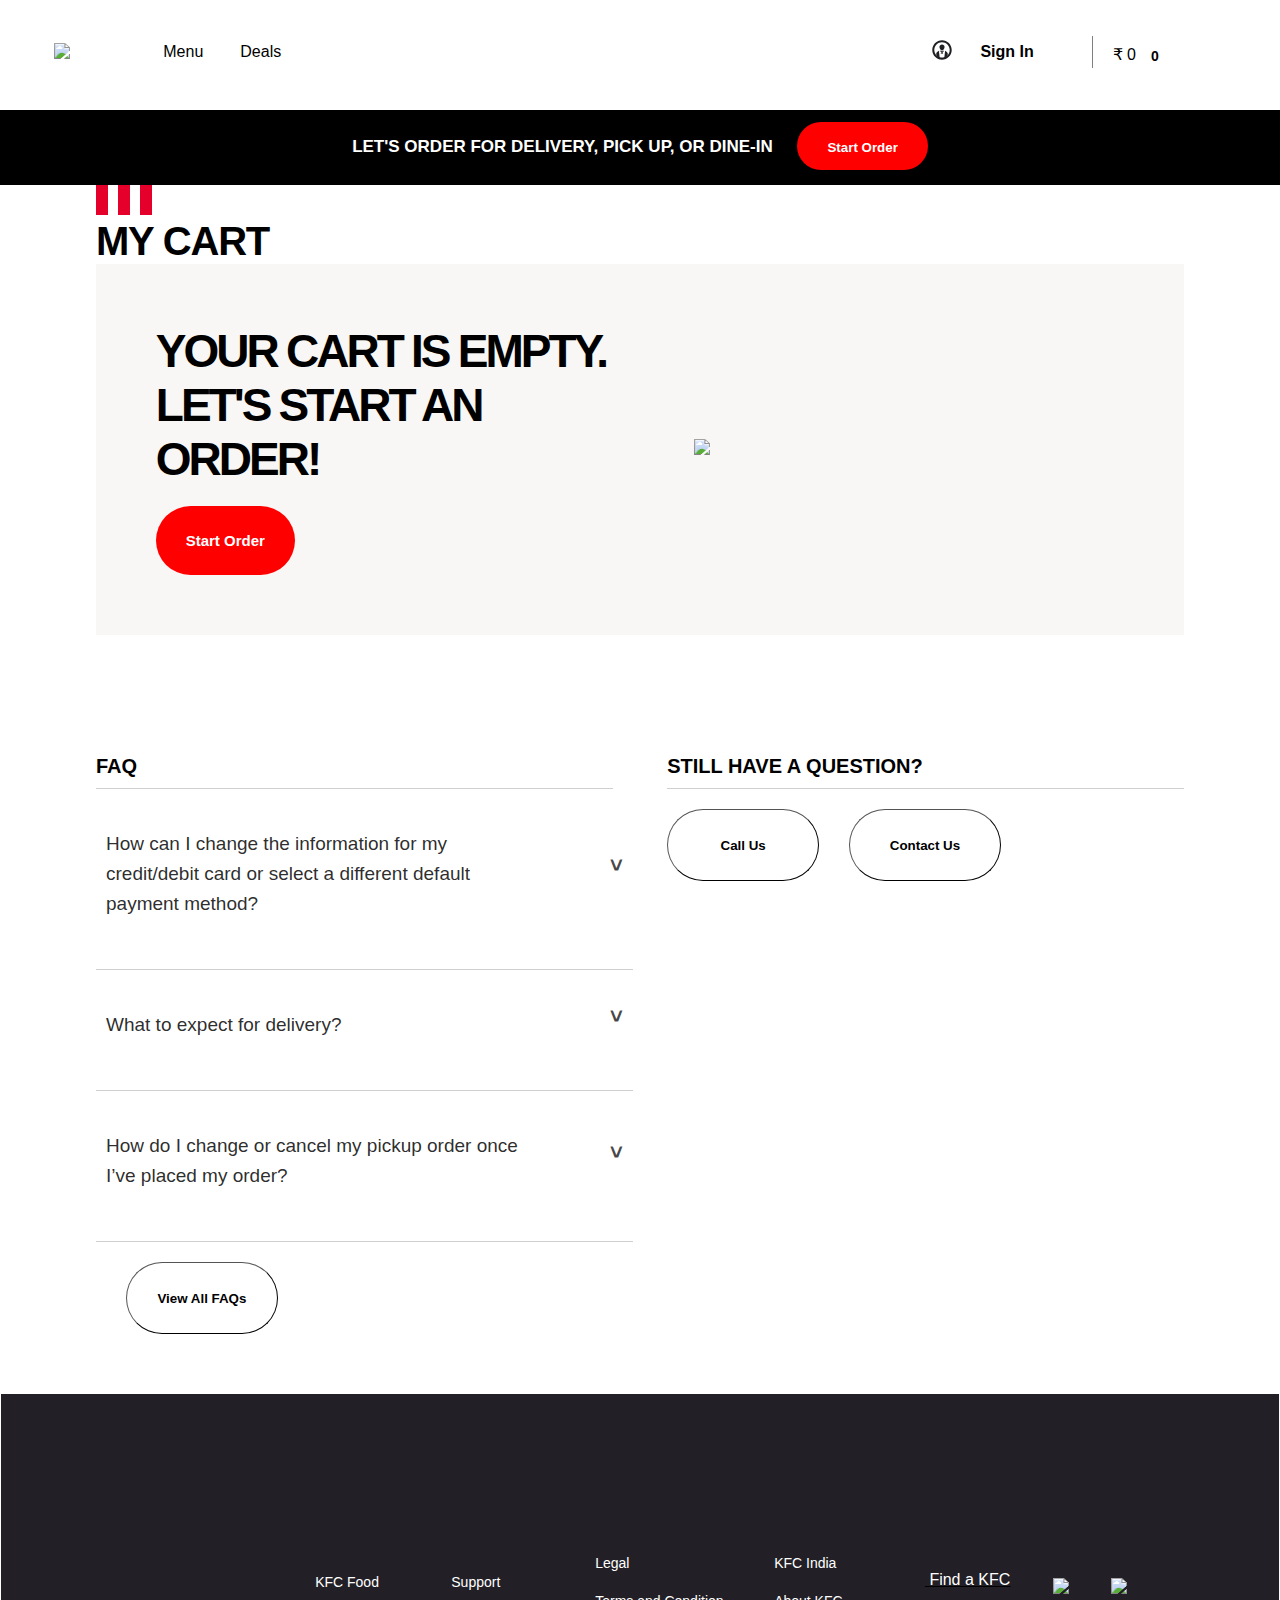
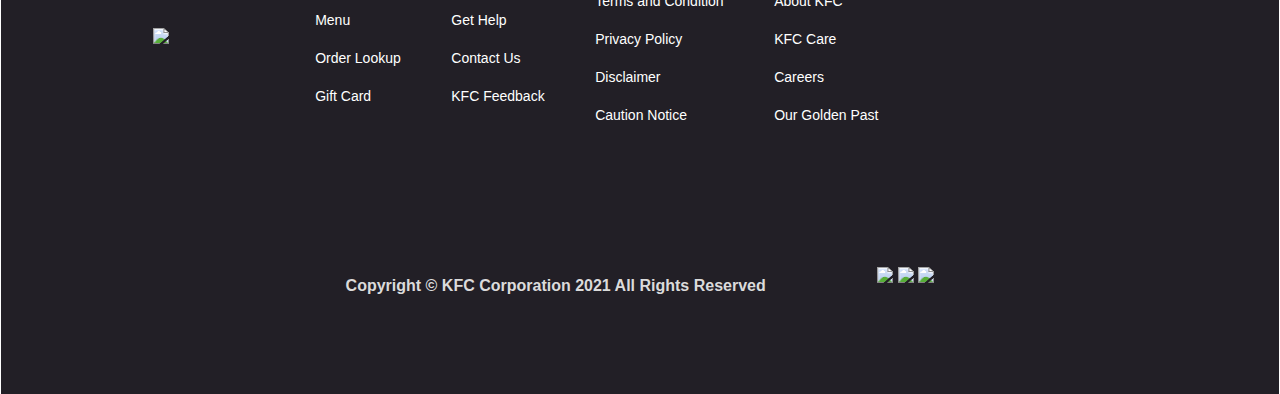
==== commit 5d49b446: "updated cart" ====
--- a/cart.html
+++ b/cart.html
@@ -118,12 +118,14 @@
    <div id="footer"></div>
 </body>
 </html>
-<script src="script/cart.js" type="module"></script>
+<script type="module" >
+    import {navbar,footer} from "./components/navbar.js"
+   let n=document.getElementById("navbar");
+   n.innerHTML=navbar();
+   let f=document.getElementById("footer");
+   f.innerHTML=footer();
+</script>
 
-<script type="module" >
-    import {navbar,footer} from "../components/navbar.js"
-    let n=document.getElementById("navbar");
-    n.innerHTML=navbar();
-    let f=document.getElementById("footer");
-    f.innerHTML=footer();
+<script src="script/cart.js" type="module">
 </script>
+
--- a/style/index.css
+++ b/style/index.css
@@ -90,8 +90,9 @@
     margin-top: 8px;
 }
 #no-of-items{
-    padding-left: 20px;
+    padding-left: 16px;
     color: black;
+    padding-top:10px;
 }
 #sign-in{
     padding-right: 29px;
--- a/styles/cart.css
+++ b/styles/cart.css
@@ -27,7 +27,7 @@
     justify-content: space-around;
     position: fixed;
     z-index: 7;
-    top: 0;
+     top: 0;
     background-color: white;
   }
   #menu-section{
@@ -43,12 +43,13 @@
     color: #000;
   }
   #account-section{
-    width: 250px;
+    width: 360px;
     display: flex;
     align-items: center;
     justify-content: space-evenly;
     cursor: pointer;
     justify-items: center;
+    margin-left: 150px;
   }
   #account-section h2{
     font-size: 16px;
@@ -72,8 +73,11 @@
     margin-top: 8px;
   }
   #no-of-items{
-    padding-left: 20px;
-    color: black;
+    padding-left: 15px;
+    padding-top: 11px;
+    color: black;
+    font-size: 14px;
+    font-weight: 600;
   }
   #sign-in{
     padding-right: 29px;
@@ -85,8 +89,9 @@
   #kfc-logo1{
     margin-right: 100px;
   }
-  #footer>a,p,ul{
-    color: white;
+  #footer>a,#footer p,#footer ul,#footer h5{
+    color: white;
+    font-size: 14px;
   }
   img,a{
     cursor: pointer;
@@ -117,8 +122,12 @@
     align-items: center;
     margin:auto
   }
-  li{
+  #footer li{
     list-style: none;
+    margin: 0px;
+    padding: 4px;
+    color: white;
+    border: 0px;
   }
   #allsection{
     display: flex;
@@ -145,7 +154,7 @@
     margin-top: 33px;
     padding-left: 10px;
   }
-  .copyright{
+  #footer #end .copyright h5 {
     margin-top: 46px;
     color: #DBDBDB;
     font-size: 16px;
@@ -467,7 +476,7 @@
     height: 45px;
     background-color: red;
     display: grid;
-    grid-template-columns: 40% 60%;
+    grid-template-columns: 30% 70%;
     justify-content: space-between;
     align-items: center;
     border-radius: 50px;
